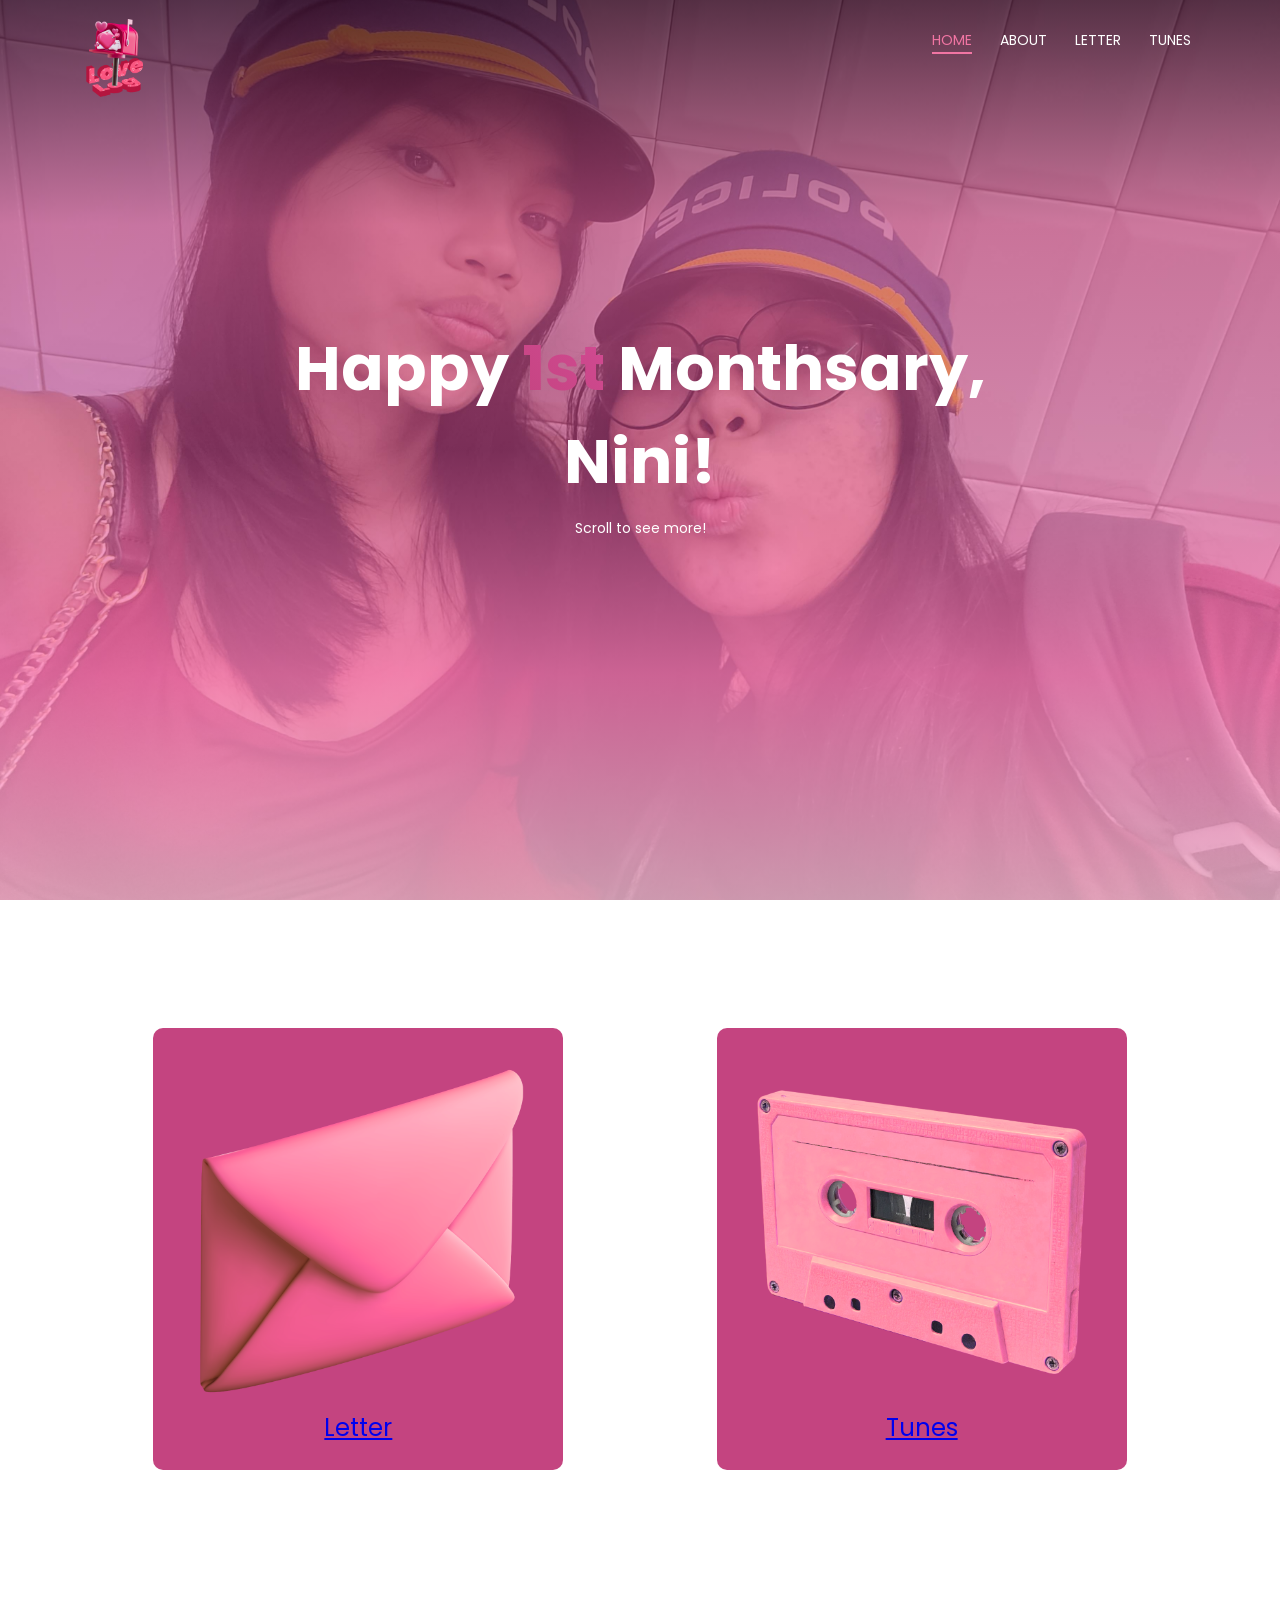
==== index.html @ e04d64d3 "Add files via upload" ====
<!DOCTYPE html>
<html>
    <head>
        <meta name="viewport" content="width=device-width, initial-scale=1.0">
        <title> Happy Monthsary! </title>
        <link rel="icon" type="image/x-icon" href="images/apr.png">
        <link rel="stylesheet" href="style.css">
        <link rel="preconnect" href="https://fonts.googleapis.com">
        <link rel="preconnect" href="https://fonts.gstatic.com" crossorigin>
        <link href="https://fonts.googleapis.com/css2?family=Poppins:wght@400;500;700;900&display=swap" rel="stylesheet">
        <link rel="stylesheet" href="https://cdn.jsdelivr.net/npm/bootstrap-icons@1.11.3/font/bootstrap-icons.css">
    </head>
    <body>
        <section class="header">
            <nav>
                <a href="index.html"><img src="images/logo.png" alt=""></a>
                <div class="navLinks" id="navLLinks">
                    <i class="bi bi-x-circle-fill" onclick="hideMenu()"></i>
                    <ul>
                        <li><a href="index.html" class="active">HOME</a></li>
                        <li><a href="about.html">ABOUT</a></li>
                        <li><a href="">LETTER</a></li>
                        <li><a href="">TUNES</a></li>
                    </ul>
                </div>
                <i class="bi bi-three-dots-vertical" onclick="showMenu()"></i>
            </nav>

            <div class="textBox">
                <h1>Happy <span>1st</span> Monthsary,<br>Nini</span>!</h1>
                <p>Scroll to see more!</p>
            </div>
        </section>

<!-- BUTTONS -->
         <section class="buttons">
            <div class="lt">
                <a href="letter.html"><img src="images/letter.png" alt=""><h1>Letter</h1></a>
            </div>
            <div class ="lt">
                <a href="tunes.html"><img src="images/tunes.png" alt=""><h1>Tunes</h1></a>
            </div>
        </section>

        <!-- JS -->
    <script>
        var navLLinks = document.getElementById("navLLinks");

        function showMenu(){
            navLLinks.style.right = "0";
        }
        function hideMenu(){
            navLLinks.style.right = "-200px";
        }
    </script>

    </body>
</html>
---- style.css ----
* {
    margin: 0;
    padding: 0; 
    box-sizing: border-box;
    font-family: "Poppins", sans-serif; 
}

.header {
    min-height: 100vh;
    width: 100%;
    background-image: linear-gradient(#390b26ce, #c75087b6, #d44b9688, #fc79b6cc, #fcbcd7cb), url(images/home.jpg);
    background-position: center;
    background-size: cover;
    position: relative;
}

nav {
    display: flex;
    padding: 1.5% 6%;
    justify-content: space-between;
    /* align-items: center; */
}

nav img {
    width:78px;
}

.navLinks {
    flex: 1;
    text-align: right;
}

.navLinks ul li {
    list-style: none;
    display: inline-block;
    padding: 8px 12px;
    position: relative;
}

.navLinks ul li a {
    color: #ffff;
    text-decoration: none;
    font-size: 14px;
    position: relative;
    transition: 0.3s ease;
}

.navLinks ul li::after {
    content: '';
    width: 0%;
    height: 2px;
    background: #f175a3;
    display: block;
    margin: auto;
    transition: 0.3s ease;  
}

.navLinks ul li:hover::after, .navLinks ul li a:hover {
    width: 100%;
    color: #f175a3;
}

.navLinks ul li a.active, .navLinks ul li a.active:hover::after {
    color: #f175a3;
    border-bottom: 2px solid #f175a3;
    padding-bottom: 2px;
    width: 0%;
    transition: none;
    
}

.textBox {
    width: 90%;
    color: #ffff;
    position: absolute;
    top: 50%;
    left: 50%;
    transform: translate(-50%, -50%);
    text-align: center;
}

.textBox h1 {
    font-size: 62px;
}

.textBox p {
    margin: 10px 0 40px;
    font-size: 14px;
    color: #ffff;
}

.textBox span {
    background: -webkit-linear-gradient(45deg, #c44480, #d44b96, #fc79b6, #fcbcd7cb);
    background-size: 600%;
    -webkit-background-clip: text;
    -webkit-text-fill-color: transparent;
    animation: bg 2s infinite alternate;
}

@keyframes bg {
  0% {
    background-position: left;
  }
  100% {
    background-position: right;
  }
}

nav .bi {
    display:none;
}

@media(max-width: 700px) {
    .textBox h1 {
        font-size: 20px;
    }
    .navLinks ul li {
        display: block;
    }
    .navLinks {
        position: absolute;
        background: #8b1d45;
        height: 100vh;
        width: 200px;
        top: 0;
        right: -200px;
        text-align: left;
        z-index: 2;
        transition: 1s;
    }
    nav .bi {
        display: block;
        color: #ffff;
        margin: 10px;
        font-size: 22px;
        cursor: pointer;
    }
    .navLinks ul {
        padding: 25px;
    }
}

.buttons img {
    width: 350px;
}
.buttons {
    margin-top: 10%;
    display: flex;
    text-align: center;
    align-items: center;
    justify-content: space-evenly;
}

.buttons .lt {
    flex-basis: 20%;
    background: #c44480;
    border-radius: 10px;
    margin-bottom: 10%;
    padding: 20px 30px;
    box-sizing: border-box;
    transition: 0.3s;
}

.buttons .lt h1 {
    font-weight: 400;
    margin: 5px 5px;
}

.buttons .lt:hover {
    box-shadow: 0 0 20px 0px rgb(141, 15, 36);
}
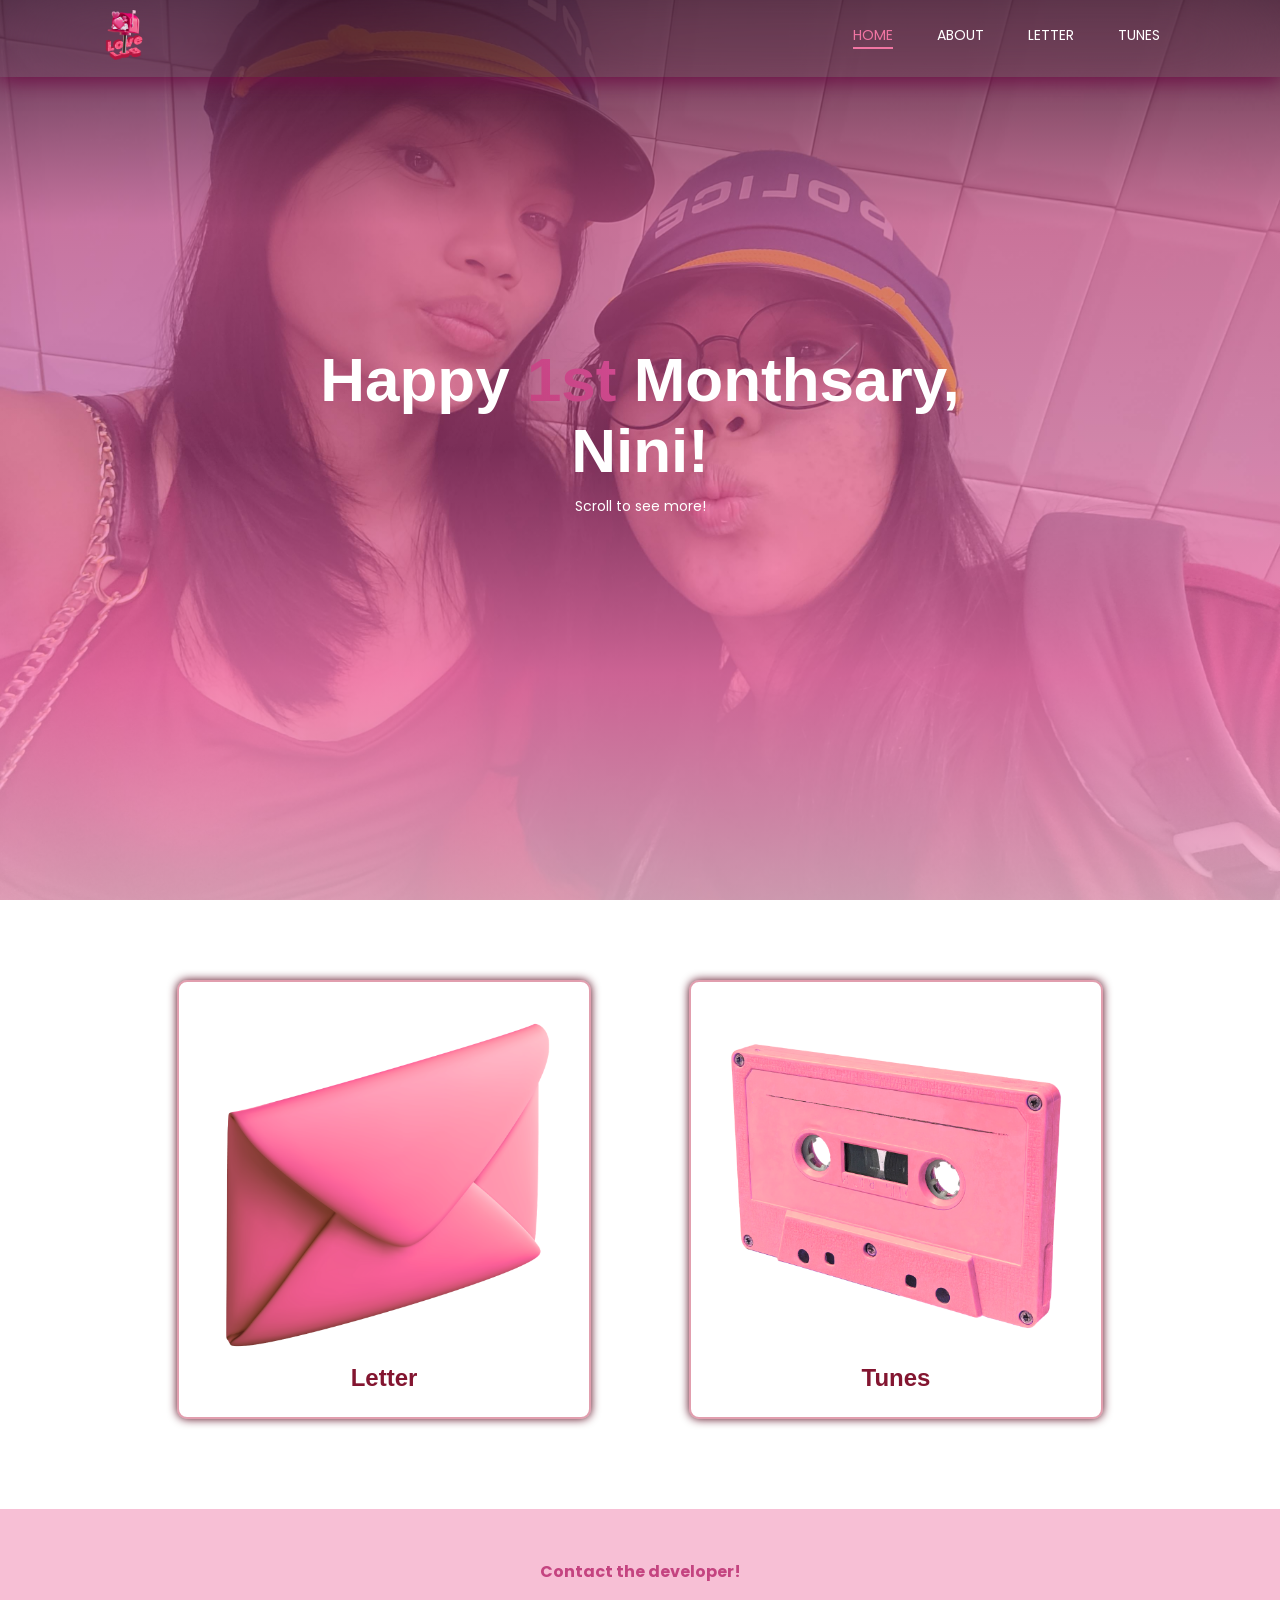
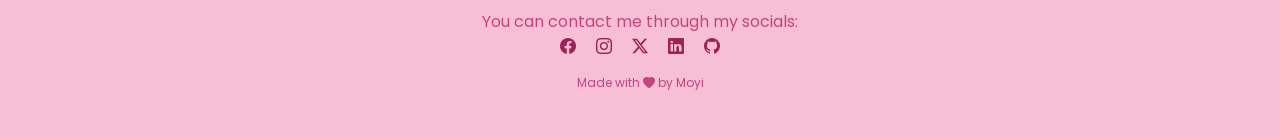
==== commit 9e903ee7: "Add files via upload" ====
--- a/index.html
+++ b/index.html
@@ -19,8 +19,8 @@
                     <ul>
                         <li><a href="index.html" class="active">HOME</a></li>
                         <li><a href="about.html">ABOUT</a></li>
-                        <li><a href="">LETTER</a></li>
-                        <li><a href="">TUNES</a></li>
+                        <li><a href="letter.html">LETTER</a></li>
+                        <li><a href="tunes.html">TUNES</a></li>
                     </ul>
                 </div>
                 <i class="bi bi-three-dots-vertical" onclick="showMenu()"></i>
@@ -32,8 +32,8 @@
             </div>
         </section>
 
-<!-- BUTTONS -->
-         <section class="buttons">
+<!----- BUTTONS ----->
+        <section class="buttons">
             <div class="lt">
                 <a href="letter.html"><img src="images/letter.png" alt=""><h1>Letter</h1></a>
             </div>
@@ -42,7 +42,21 @@
             </div>
         </section>
 
-        <!-- JS -->
+<!----- FOOTER ----->
+        <section class="footer">
+            <h4>Contact the developer!</h4>
+            <p>You can contact me through my socials:</p>
+            <div class="icons">
+                <a href="https://www.facebook.com/precious.moira.vizcayno"><i class="bi bi-facebook"></i></a>
+                <a href="https://www.instagram.com/moyra.aa?igsh=dmlubWl6cDI1ODhz"><i class="bi bi-instagram"></i></a>
+                <a href="https://x.com/moyra_aa"><i class="bi bi-twitter-x"></i></a>
+                <a href="https://www.linkedin.com/in/moira-vizcayno-36a12a377?utm_source=share_via&utm_content=profile&utm_medium=member_android"><i class="bi bi-linkedin"></i></a>
+                <a href="https://github.com/taeberyy"><i class="bi bi-github"></i></a>
+            </div>
+            <p class="lastFooter">Made with <i class="ba bi-heart-fill"></i> by Moyi </p>
+        </section>
+
+<!----- JS ----->
     <script>
         var navLLinks = document.getElementById("navLLinks");
 
--- a/style.css
+++ b/style.css
@@ -16,13 +16,18 @@
 
 nav {
     display: flex;
-    padding: 1.5% 6%;
+    padding: 10px 100px;
     justify-content: space-between;
     /* align-items: center; */
+    position: sticky;
+    top: 0;
+    backdrop-filter: blur(50px);
+    box-shadow: 0px 3px 20px 1px #6e0e46;
+    z-index: 999;
 }
 
 nav img {
-    width:78px;
+    width:50px;
 }
 
 .navLinks {
@@ -33,7 +38,7 @@
 .navLinks ul li {
     list-style: none;
     display: inline-block;
-    padding: 8px 12px;
+    padding: 12px 20px;
     position: relative;
 }
 
@@ -81,6 +86,7 @@
 
 .textBox h1 {
     font-size: 62px;
+    font-weight: 900;
 }
 
 .textBox p {
@@ -94,7 +100,7 @@
     background-size: 600%;
     -webkit-background-clip: text;
     -webkit-text-fill-color: transparent;
-    animation: bg 2s infinite alternate;
+    animation: bg 1s infinite alternate;
 }
 
 @keyframes bg {
@@ -116,6 +122,7 @@
     }
     .navLinks ul li {
         display: block;
+        margin: 0px 0px 50px 0px;
     }
     .navLinks {
         position: absolute;
@@ -132,40 +139,362 @@
         display: block;
         color: #ffff;
         margin: 10px;
-        font-size: 22px;
+        font-size: 25px;
         cursor: pointer;
     }
     .navLinks ul {
         padding: 25px;
     }
-}
-
+     .navLinks ul li a {
+        font-size: 20px;
+    }
+}
+
+/***** BUTTONS *****/
 .buttons img {
     width: 350px;
 }
 .buttons {
-    margin-top: 10%;
+    padding: 80px;
     display: flex;
     text-align: center;
     align-items: center;
     justify-content: space-evenly;
+    /* background-color:#f3a2bd; */
+    /* background-image: linear-gradient(45deg,  #390b26, #c75088, #d44b97, #fc79b6, #fcbcd7);
+    background-size: 600%; */
+    background-image: linear-gradient(#e976a691), url(images/bgcontent.jpg);
+    background-position: center;
 }
 
 .buttons .lt {
     flex-basis: 20%;
-    background: #c44480;
+    /* background: #bb2248; */
+    background: transparent;
+    border: 2px solid #bb224870;
+    backdrop-filter: blur(7px);
+    box-shadow: 0 0 10px #550419;
     border-radius: 10px;
-    margin-bottom: 10%;
+    margin-bottom: 10px;
     padding: 20px 30px;
     box-sizing: border-box;
     transition: 0.3s;
 }
 
 .buttons .lt h1 {
-    font-weight: 400;
+    font-weight: 600;
+    color:  #831530;
     margin: 5px 5px;
 }
 
+.buttons .lt a {
+     text-decoration: none;
+}
+
 .buttons .lt:hover {
-    box-shadow: 0 0 20px 0px rgb(141, 15, 36);
-}+    box-shadow: 0px 0px 20px 8px #6d0d1d;
+}
+
+@media(max-width: 950px) {
+    .buttons {
+        flex-direction: column;
+    }
+}
+
+/***** FOOTER *****/
+.footer {
+    width: 100%;
+    text-align: center;
+    padding: 30px 10px;
+    background-color:#f7bfd5; 
+}
+
+.footer h4 {
+    margin-top: 20px;
+    margin-bottom: 25px;
+    font-weight: 700;
+    color:#c44480;
+}
+
+.footer p {
+    color:#c44480;
+}
+
+.icons .bi {
+    color: #9c2356;
+    display: inline;
+    margin: 8px;
+    cursor: pointer;
+}
+
+.lastFooter {
+    color:#e99dbd;
+    margin: 15px;
+    font-size: 12px;
+}
+
+/************************** ABOUT PAGE **************************/
+.subHeader {
+    min-height: 100vh;
+    width: 100%;
+    background-image: linear-gradient(#390b26ce, #c75087b6, #d44b9688, #fc79b6cc, #fcbcd7cb), url(images/about.png);
+    background-position: center;
+    background-size: cover;
+    position: relative;
+}
+.slambook h1 {
+    margin-bottom: 50px;
+    color: rgb(168, 35, 58);
+    font-size: 55px;
+}
+
+.slambook {
+    box-sizing: border-box;
+    width: 100%;
+    padding: 60px 30px;
+    display: flex;
+    flex-direction: column;
+    text-align: center;
+    align-items: center;
+    background-color:#f3a2bd;
+}
+.slamNiniBox {
+    box-sizing: border-box;
+    display: flex; 
+    justify-content: center; 
+    align-items: flex-start; 
+    gap: 40px; 
+    width: 100%; 
+    max-width: 1000px; 
+    flex-wrap: nowrap;
+}
+
+.slambook .slamNini {
+    flex: 0 1 auto;
+    width: 60%;
+    min-width: 380px;
+    max-width: 650px;
+    background: #bb2248;
+    border-radius: 10px;
+    padding: 40px 35px;
+    box-sizing: border-box;
+    text-align: left;
+}
+
+.slamNini p {
+     margin: 8px 0;
+    white-space: nowrap;
+    padding: 5px 0px; 
+    color: #ffff;
+    font-size: 20px;
+    line-height: 1.8;
+}
+
+.slambook .slamNiniImg {
+    flex: 0 1 auto;
+    width: 35%;
+    min-width: 280px;
+    max-width: 400px;
+    display: flex;
+    align-items: flex-start;
+    justify-content: center;
+    box-sizing: border-box;
+}
+
+.slambook img {
+    width: 100%;
+    height: auto;
+    max-width: 100%;
+    border-radius: 10px;
+    object-fit: contain;
+}
+
+@media(max-width: 980px) {
+    .slambook h1 {
+        font-size: 42px;
+        margin-bottom: 35px;
+    }
+
+    .slamNiniBox {
+        flex-direction: column;
+        align-items: center;
+        gap: 50px; 
+    }
+
+    .slambook .slamNini {
+        width: 110%;
+        max-width: 600px;
+        padding: 30px 25px;
+    }
+
+    .slamNini p {
+        font-size: 20px;
+    }
+
+    .slambook .slamNiniImg {
+        width: 100%;
+        max-width: 450px;
+    }
+}
+
+@media(max-width: 520px) {
+    .slambook h1 {
+        font-size: 32px;
+    }
+
+    .slambook {
+        padding: 30px 15px;
+    }
+
+    .slambook .slamNini {
+        width: 100%;
+        max-width: 550px;
+        padding: 25px 20px;
+    }
+
+    .slamNini p {
+        font-size: 18px;
+    }
+
+    .slambook .slamNiniImg {
+        width: 100%;
+    }
+}
+
+/************************** LETTER PAGE **************************/
+.letter .let {
+  text-align: right;
+  align-self: flex-end;
+}
+
+.letter h2 {
+  padding-bottom: 1rem;
+}
+
+.letter p {
+  font-size: 16px;
+  line-height: 15px;
+  font-weight: normal;
+  text-align: justify;
+
+}
+
+.letter h5 {
+  font-size: 16px;
+  line-height: 15px;
+  text-align: right;
+  align-self: flex-end;
+  
+}
+
+.letter {
+  padding:1rem;
+  width: 100%;
+  height: 100%;
+  /* display: flex; */
+  /* flex-direction: column; */
+  justify-content: center;
+  align-items: center;
+  font-size: 15px;
+  background-color:#f3a2bd;
+}
+
+.container {
+    box-sizing: border-box;
+    width: 100%;
+    padding: 60px 100px;
+    /* display: flex;
+    flex-direction: column; */
+    text-align: center;
+    align-items: center;
+    background-color:#f3a2bd;
+}
+
+/************************** TUNES PAGE **************************/
+.letter h6 {
+    text-align: center;
+    width: 100%;
+}
+
+.letter h2 {
+    padding-bottom: 0rem;
+}
+
+.letter .tun {
+    padding-top: 3rem;
+    font-size: 16px;
+    line-height: 25px;
+    font-weight: normal;
+    text-align: center;
+
+}
+
+
+@media (max-width: 992px) {
+    .container {
+        padding: 70px 25px 50px;
+    }
+
+    .letter {
+        max-width: 850px;
+    }
+
+    .letter h2 {
+        font-size: 22px;
+    }
+
+    .letter h6 {
+        font-size: 13px;
+    }
+
+    .letter p {
+        font-size: 15px;
+        line-height: 1.7;
+        padding-top: 2.5rem;
+    }
+
+    .letter h5 {
+        font-size: 15px;
+        line-height: 1.5;
+    }
+
+    #audio {
+        max-width: 350px;
+    }
+}
+
+/* For screens smaller than 768px (Large Phones / Small Tablets) */
+@media (max-width: 768px) {
+    .container {
+        padding: 60px 20px 40px;
+    }
+
+    .letter {
+        max-width: 100%;
+        padding: 0.8rem;
+    }
+
+    .letter h2 {
+        font-size: 20px;
+    }
+
+    .letter h6 {
+        font-size: 12px;
+    }
+
+    .letter p {
+        font-size: 14px;
+        line-height: 1.6;
+        padding-top: 2rem;
+    }
+
+    .letter h5 {
+        font-size: 14px;
+    }
+
+    #audio {
+        max-width: 300px;
+        margin-bottom: 25px;
+    }
+}
+
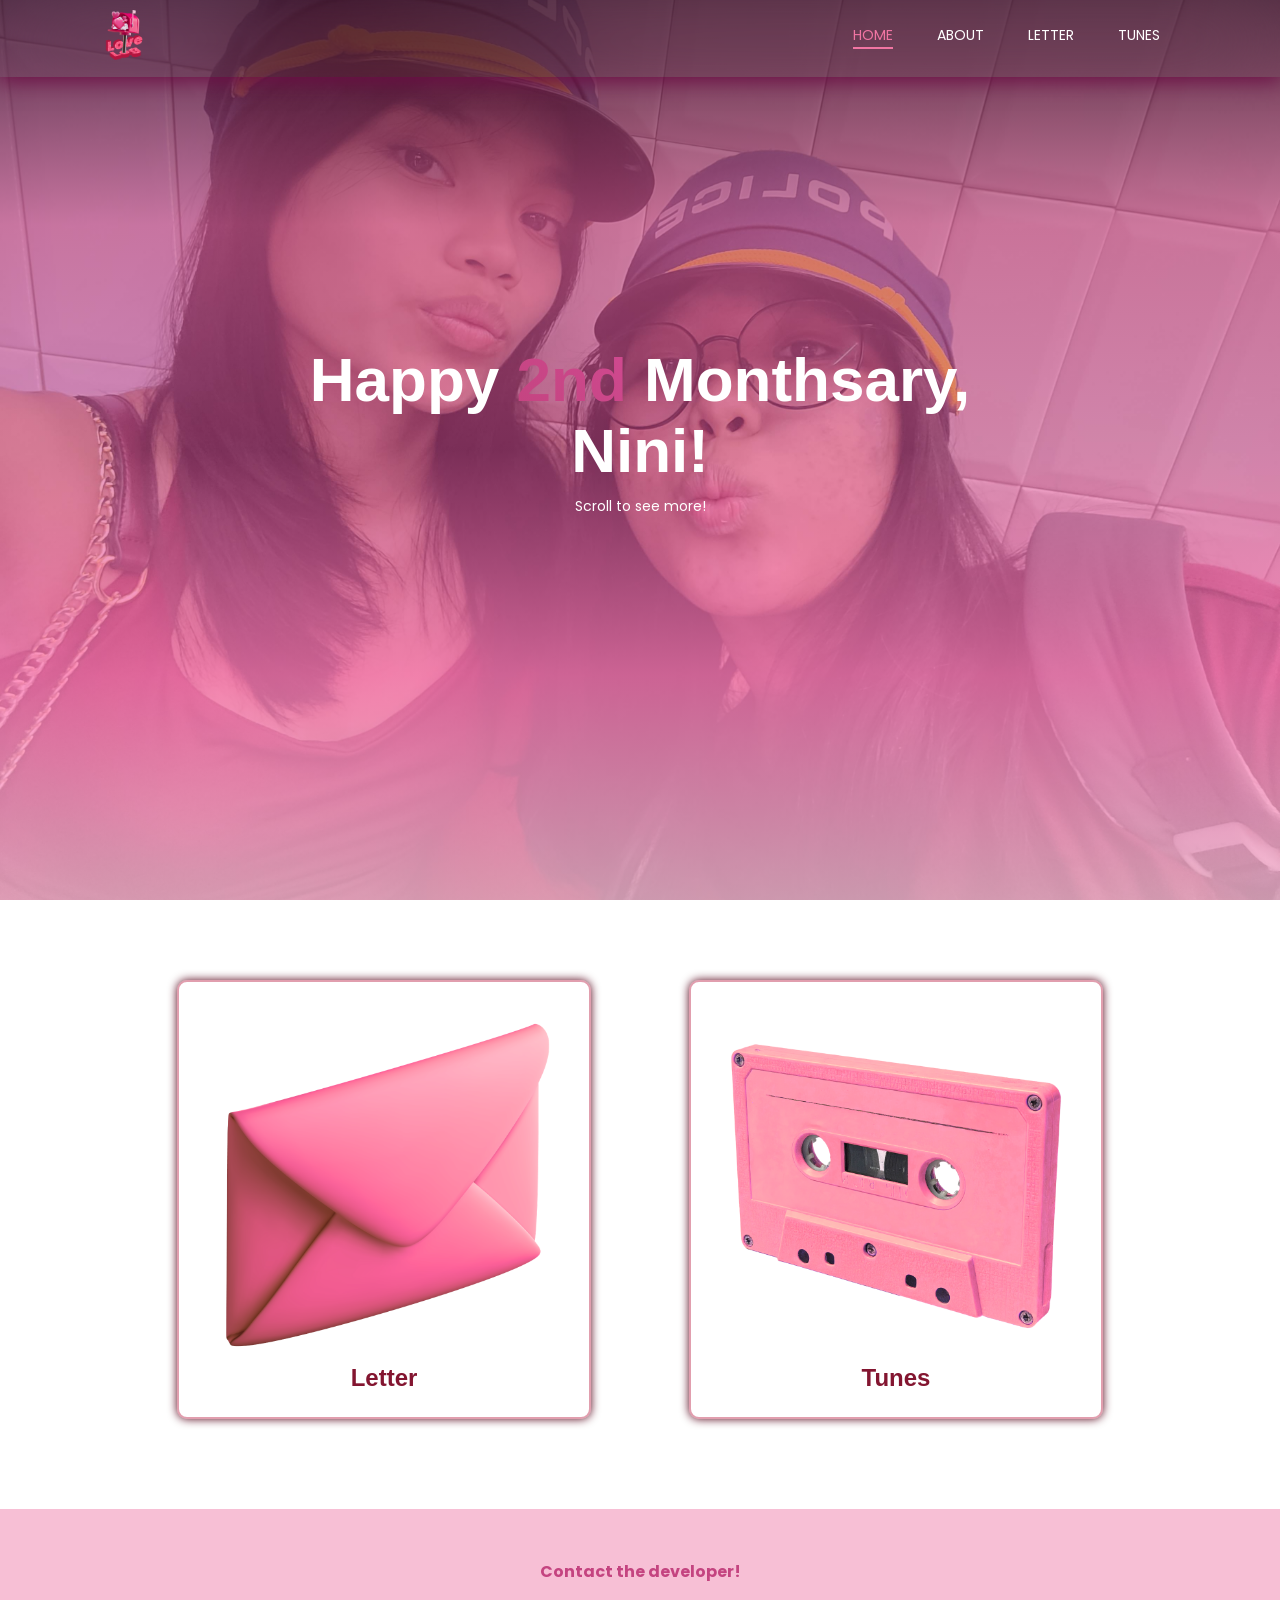
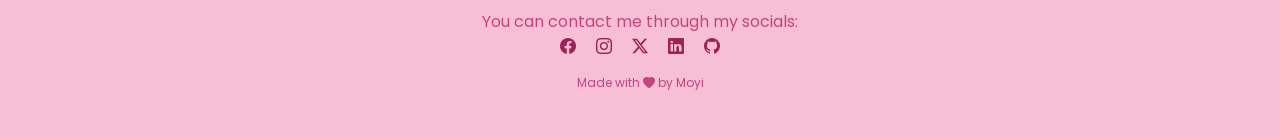
==== commit 519403b8: "Add files via upload" ====
--- a/index.html
+++ b/index.html
@@ -27,7 +27,7 @@
             </nav>
 
             <div class="textBox">
-                <h1>Happy <span>1st</span> Monthsary,<br>Nini</span>!</h1>
+                <h1>Happy <span>2nd</span> Monthsary,<br>Nini</span>!</h1>
                 <p>Scroll to see more!</p>
             </div>
         </section>
--- a/style.css
+++ b/style.css
@@ -361,6 +361,77 @@
     }
 }
 
+/*****Another section for about****/
+.aboutsec img {
+    width: 350px;
+}
+.aboutsec {
+    box-sizing: border-box;
+    width: 100%;
+    padding: 60px 30px;
+    display: flex;
+    flex-direction: column;
+    text-align: center;
+    align-items: center;
+    background-color:#f3a2bd;
+    
+    /* background-image: linear-gradient(45deg,  #390b26, #c75088, #d44b97, #fc79b6, #fcbcd7);
+    background-size: 600%; */
+    /* background-image: linear-gradient(#e976a691), url(images/bgcontent.jpg);
+    background-position: center; */
+}
+
+.parapantay {
+    box-sizing: border-box;
+    display: flex; 
+    justify-content: center; 
+    align-items: flex-start; 
+    gap: 40px; 
+    width: 100%; 
+    max-width: 1000px; 
+    flex-wrap: nowrap;
+}
+.aboutsec .absec2 {
+    flex-basis: 20%;
+    /* background: #bb2248; */
+    background: transparent;
+    border: 2px solid #bb224870;
+    backdrop-filter: blur(7px);
+    box-shadow: 0 0 10px #550419;
+    border-radius: 10px;
+    margin-bottom: 10px;
+    padding: 20px 30px;
+    box-sizing: border-box;
+    transition: 0.3s;
+}
+
+.aboutsec .absec2 h1 {
+    margin-bottom: 50px;
+    color: rgb(168, 35, 58);
+    font-size: 55px;
+}
+
+.aboutsec .absec2:hover {
+    box-shadow: 0px 0px 20px 8px #6d0d1d;
+}
+
+@media(max-width: 950px) {
+    .parapantay {
+        flex-direction: column;
+    }
+}
+
+@media(max-width: 980px) {
+    .aboutsec h1 {
+        font-size: 42px;
+        margin-bottom: 35px;
+    }
+    .parapantay {
+        flex-direction: column;
+        align-items: center;
+        gap: 50px; 
+    }
+}
 /************************** LETTER PAGE **************************/
 .letter .let {
   text-align: right;
@@ -372,6 +443,7 @@
 }
 
 .letter p {
+padding-top: 1rem;
   font-size: 16px;
   line-height: 15px;
   font-weight: normal;
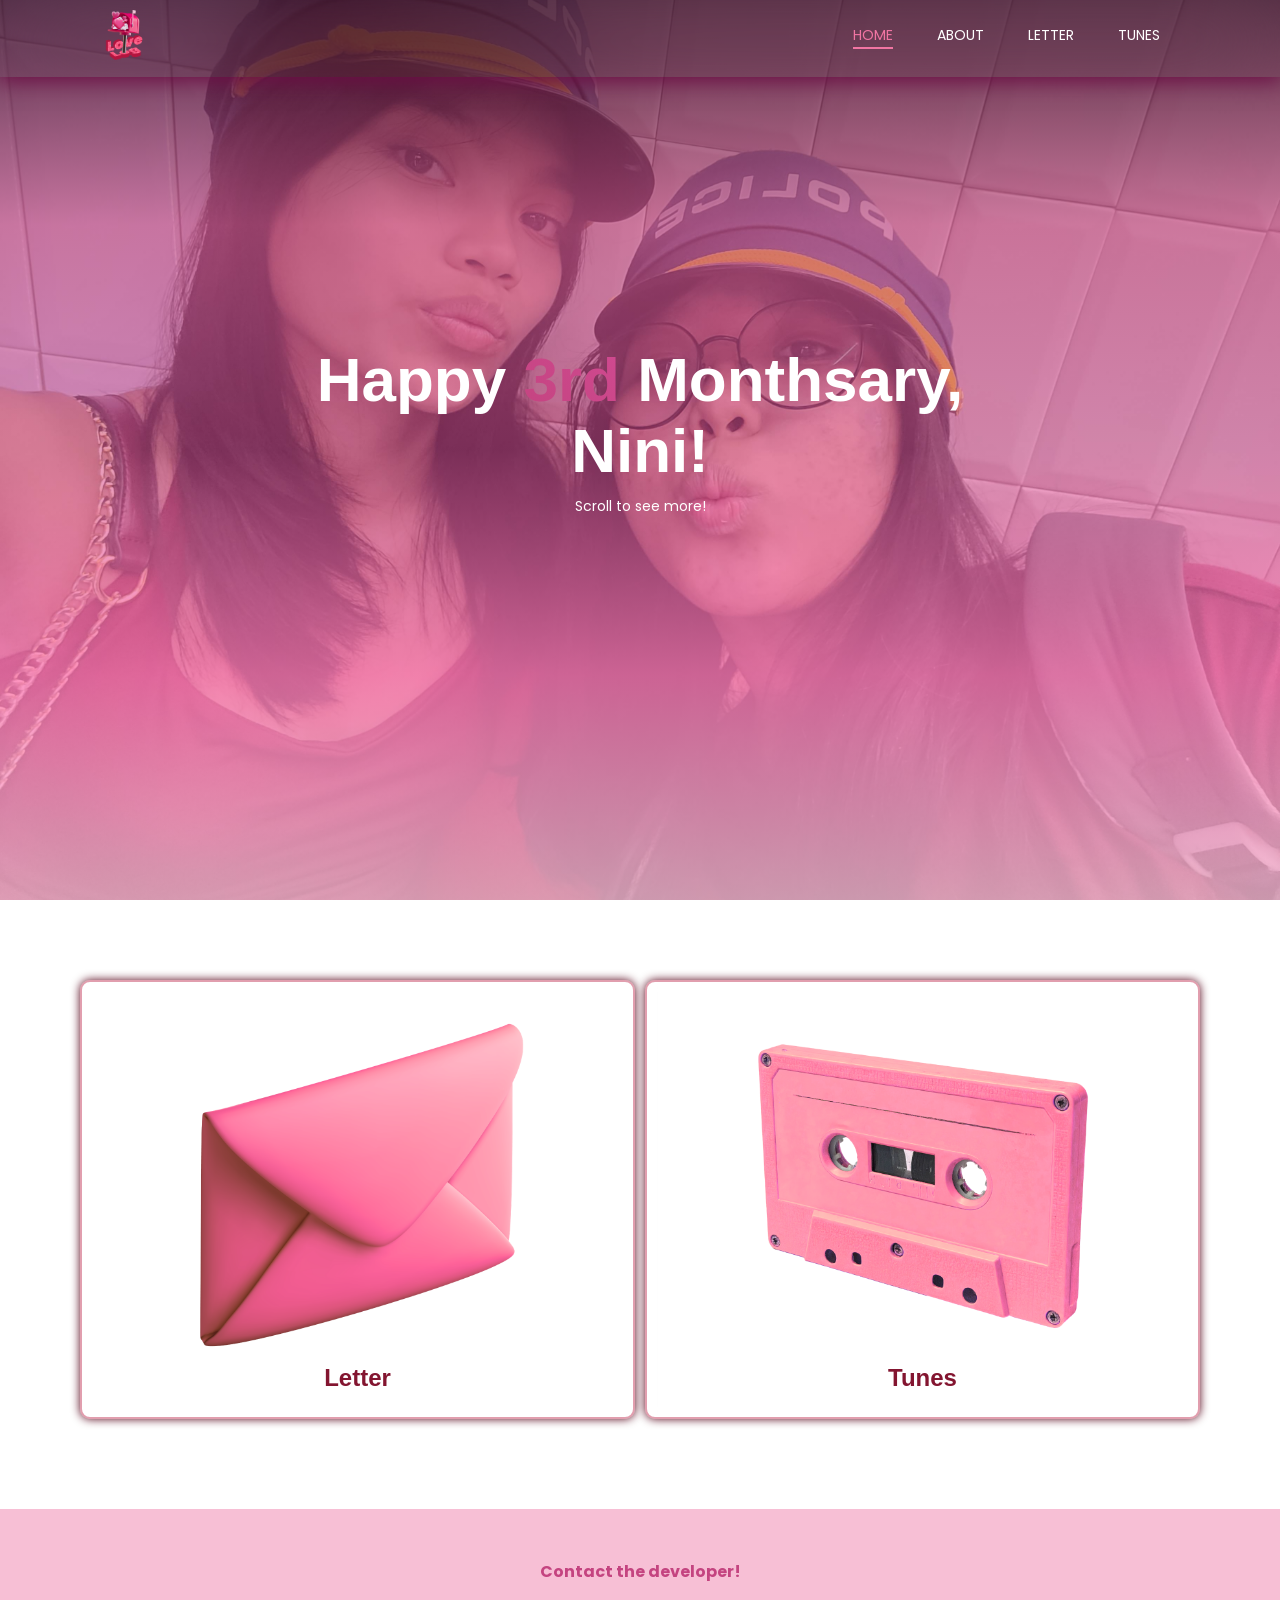
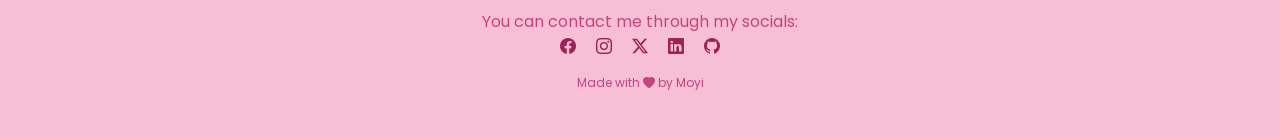
==== commit 6b0c1e3e: "Add files via upload" ====
--- a/index.html
+++ b/index.html
@@ -27,7 +27,7 @@
             </nav>
 
             <div class="textBox">
-                <h1>Happy <span>2nd</span> Monthsary,<br>Nini</span>!</h1>
+                <h1>Happy <span>3rd</span> Monthsary,<br>Nini</span>!</h1>
                 <p>Scroll to see more!</p>
             </div>
         </section>
--- a/style.css
+++ b/style.css
@@ -152,7 +152,8 @@
 
 /***** BUTTONS *****/
 .buttons img {
-    width: 350px;
+    max-width: 350px;
+    width: 100%;
 }
 .buttons {
     padding: 80px;
@@ -165,10 +166,12 @@
     background-size: 600%; */
     background-image: linear-gradient(#e976a691), url(images/bgcontent.jpg);
     background-position: center;
+    align-items: stretch;
+    gap: 10px;
 }
 
 .buttons .lt {
-    flex-basis: 20%;
+    flex: 1 1 0;
     /* background: #bb2248; */
     background: transparent;
     border: 2px solid #bb224870;
@@ -256,13 +259,14 @@
     flex-direction: column;
     text-align: center;
     align-items: center;
-    background-color:#f3a2bd;
+    background-image: linear-gradient(#e976a691), url(images/bgcontent.jpg);
+    background-position: center;
 }
 .slamNiniBox {
     box-sizing: border-box;
     display: flex; 
     justify-content: center; 
-    align-items: flex-start; 
+    align-items: center; 
     gap: 40px; 
     width: 100%; 
     max-width: 1000px; 
@@ -305,7 +309,6 @@
     width: 100%;
     height: auto;
     max-width: 100%;
-    border-radius: 10px;
     object-fit: contain;
 }
 
